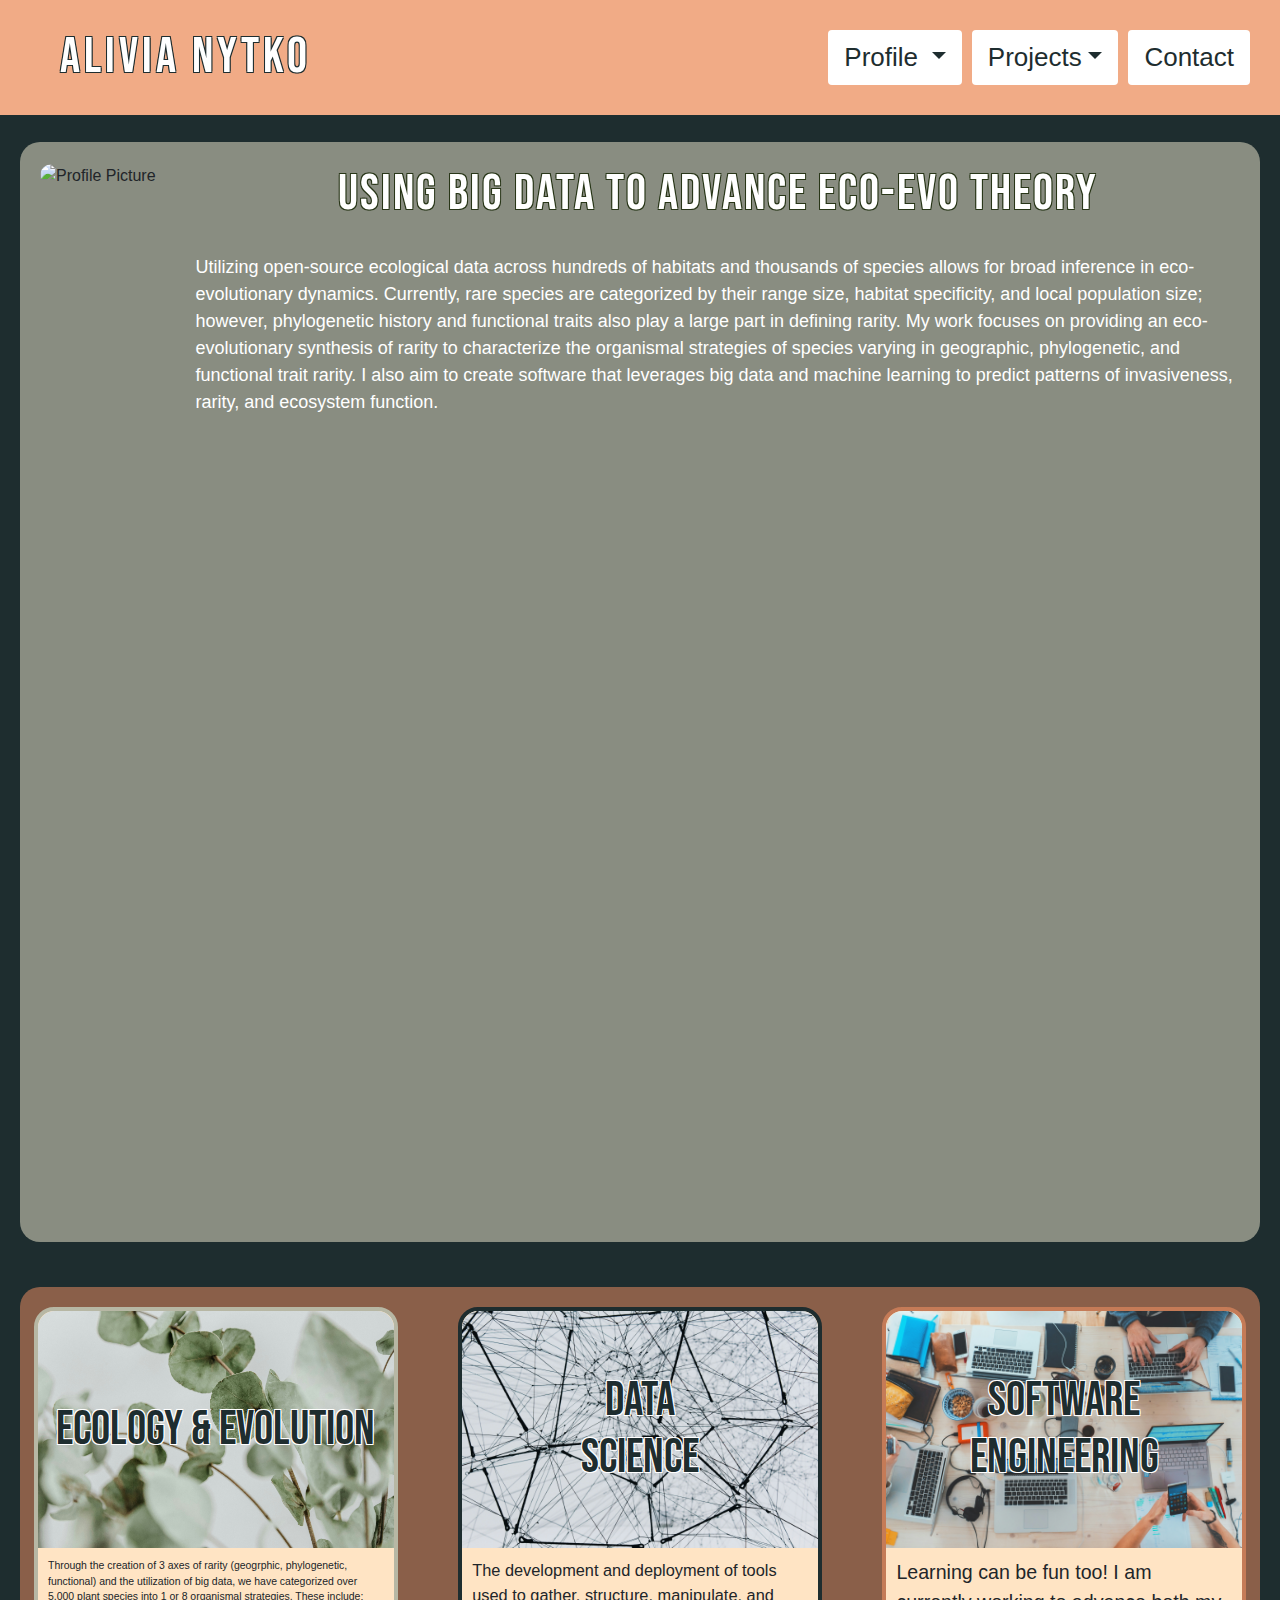
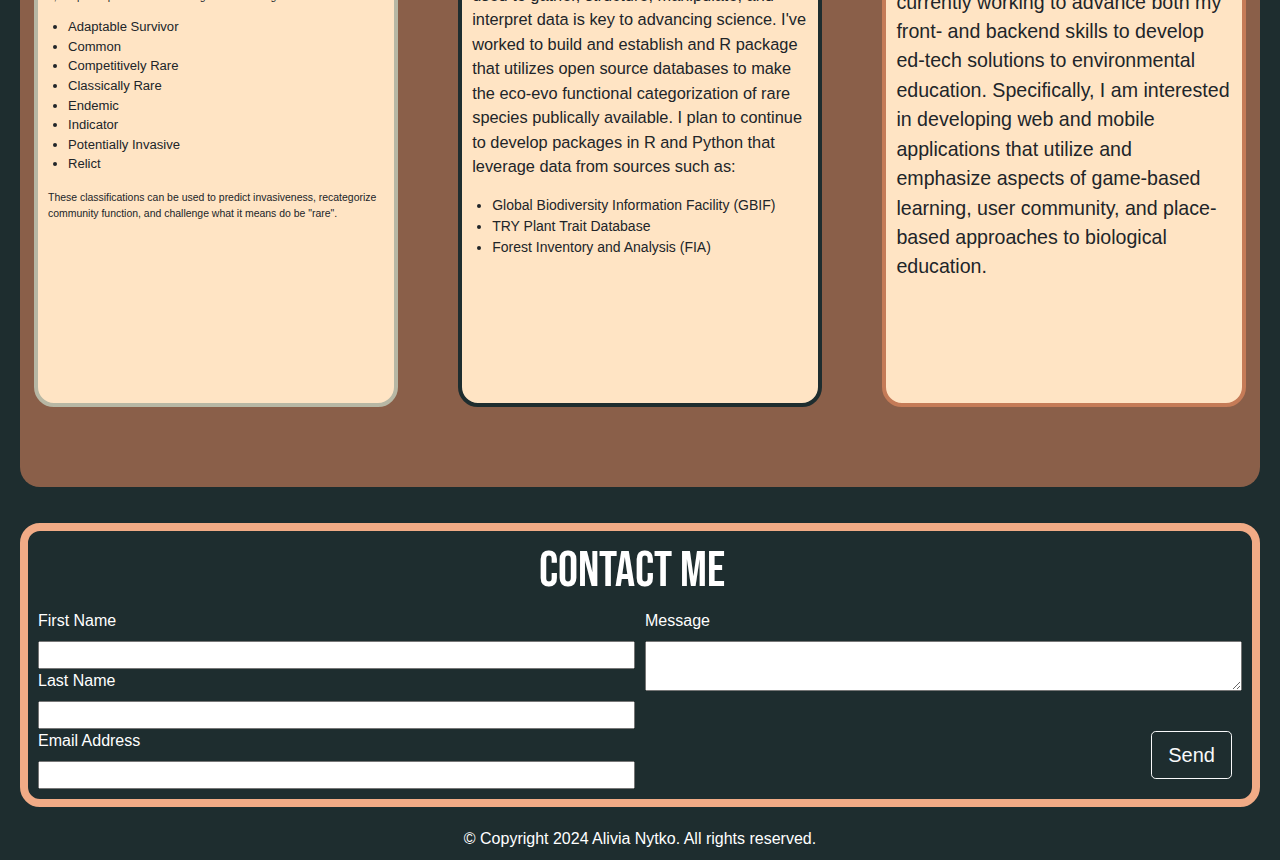
==== index.html @ 080c04c9 "Edited index.html and style.css to fix errors in HTML validator" ====
<!doctype html>
<html lang="en">
  <head>
    <title>Title</title>
    <!-- Required meta tags -->
    <meta charset="utf-8">
    <meta name="viewport" content="width=device-width, initial-scale=1, shrink-to-fit=no">

    <!-- Bootstrap CSS -->
    <!--<link rel="stylesheet" href="https://cdn.jsdelivr.net/npm/bootswatch@4.5.2/dist/darkly/bootstrap.min.css">-->
     <link rel="stylesheet" href="https://stackpath.bootstrapcdn.com/bootstrap/4.3.1/css/bootstrap.min.css" integrity="sha384-ggOyR0iXCbMQv3Xipma34MD+dH/1fQ784/j6cY/iJTQUOhcWr7x9JvoRxT2MZw1T" crossorigin="anonymous"> 
    <link rel="stylesheet" href="style.css">


    <!-- Google Fonts -->
    <link rel="preconnect" href="https://fonts.googleapis.com">
    <link rel="preconnect" href="https://fonts.gstatic.com" crossorigin>
    <link href="https://fonts.googleapis.com/css2?family=Bebas+Neue&display=swap" rel="stylesheet">


    <!-- Font Awesome -->
    <script src="https://kit.fontawesome.com/62c9bf1fd4.js" crossorigin="anonymous"></script>

  </head>
  <body>
      
    <!-- Optional JavaScript -->
    <!-- jQuery first, then Popper.js, then Bootstrap JS -->
    <script src="https://code.jquery.com/jquery-3.3.1.slim.min.js" integrity="sha384-q8i/X+965DzO0rT7abK41JStQIAqVgRVzpbzo5smXKp4YfRvH+8abtTE1Pi6jizo" crossorigin="anonymous"></script>
    <script src="https://cdnjs.cloudflare.com/ajax/libs/popper.js/1.14.7/umd/popper.min.js" integrity="sha384-UO2eT0CpHqdSJQ6hJty5KVphtPhzWj9WO1clHTMGa3JDZwrnQq4sF86dIHNDz0W1" crossorigin="anonymous"></script>
    <script src="https://stackpath.bootstrapcdn.com/bootstrap/4.3.1/js/bootstrap.min.js" integrity="sha384-JjSmVgyd0p3pXB1rRibZUAYoIIy6OrQ6VrjIEaFf/nJGzIxFDsf4x0xIM+B07jRM" crossorigin="anonymous"></script>



  <!-- Navbar --> 

  <div class="navbar_container">
    <nav class="navbar navbar-expand-lg navbar-light bg-darksalmon">
        <a class="navbar-brand" href="#image">Alivia Nytko
            <i class="fa-brands fa-pagelines"></i>
        </a>

        <ul class="nav nav-pills">

            <li class="nav-item dropdown">
                <a class="nav-link white-pill dropdown-toggle" href="#" id="profileDropdown" role="button" data-toggle="dropdown" aria-haspopup="true" aria-expanded="false">
                  Profile
                </a>
                <div class="dropdown-menu" aria-labelledby="profileDropdown">
                  <a class="dropdown-item" href="CV_Alivia_Nytko_copy.pdf" target="_blank">CV</a>
                </div>
              </li>

          <li class="nav-item dropdown">
            <a class="nav-link white-pill dropdown-toggle" href="#" id="navbarDropdown" role="button" data-toggle="dropdown" aria-haspopup="true" aria-expanded="false">Projects</a>
            <div class="dropdown-menu" aria-labelledby="navbarDropdown">
                <a class="dropdown-item" href="#eco-evo">Eco-Evo Research</a>
                <a class="dropdown-item" href="#data_science">Data Science</a>
                <a class="dropdown-item" href="#software-engineering">Software Engineering</a>
            </div>
        </li>


          <li class="nav-item">
            <a class="nav-link white-pill"  href="#contact_info">Contact</a>

          </li>

        </ul>
      </nav>
 </div>
  
          
 
    <div class="first_int_block">
        <div class="profile_image" id="image">
            <img src="profile_pic.png" alt="Profile Picture" height="600">
        </div>
        <div class="profile_text">
        
            <div class="intro_block">
            <h1 class="intro_title"> Using big data to advance Eco-Evo theory</h1>
        </div>

                <p class="intro_text">Utilizing open-source ecological data across hundreds of habitats and thousands of species allows for broad inference in eco-evolutionary dynamics. Currently, rare species are categorized by their range size, habitat specificity, and local population size; however, phylogenetic history and functional traits also play a large part in defining rarity. My work focuses on providing an eco-evolutionary synthesis of rarity to characterize the organismal strategies of species varying in geographic, phylogenetic, and functional trait rarity. I also aim to create software that leverages big data and machine learning to predict patterns of invasiveness, rarity, and ecosystem function.</p>
        </div>
    </div>
    <div class="first_block"></div>
    

    <div class="second_int_container">
        <div class="second_int_block">
            <div class="second_1_int_block" id="eco-evo">
                <div class="eco_image">
                    <img src="eucalyptus.jpg" alt="Eucalyptus">
                    <a href="#">
                        <h2 class="second_title">Ecology & Evolution</h2>
                    </a>
                </div>
                <p class="second_1_text">Through the creation of 3 axes of rarity (geogrphic, phylogenetic, functional) and the utilization of big data, we have categorized over 5,000 plant species into 1 or 8 organismal strategies. These include: 
                </p>
                    <ul class="eco_evo_text">
                        <li> Adaptable Survivor </li> 
                        <li>Common</li> 
                        <li>Competitively Rare</li> 
                        <li>Classically Rare</li> 
                        <li>Endemic</li>
                        <li>Indicator </li>
                        <li>Potentially Invasive</li> 
                        <li>Relict </li>
                    </ul>
                <p class="second_1_text"> These classifications can be used to predict invasiveness, recategorize community function, and challenge what it means do be "rare".
                </p>
                <div class="google_sch_icon">
                    <a href="https://scholar.google.com/citations?hl=en&user=1VtM4GcAAAAJ" target="_blank">
                        <i class="fa-brands fa-google-scholar"></i>
                    </a>

                    <a href="https://www.researchgate.net/profile/Alivia-Nytko" target="_blank">
                        <i class="fa-brands fa-researchgate"></i>
                    </a>

                </div>
            </div>


            <div class="second_2_int_block" id="data_science">
                <div class="data_image">
                    <img src="data_science.jpg" alt="Data Science">

                    <a href="#">
                        <h2 class="second_title">Data Science</h2>
                    </a>

                </div>
                <p class="second_2_text">The development and deployment of tools used to gather, structure, manipulate, and interpret data is key to advancing science. I've worked to build and establish and R package that utilizes open source databases to make the eco-evo functional categorization of rare species publically available. I plan to continue to develop packages in R and Python that leverage data from sources such as: </p>
                <ul class="data_text">
                    <li> Global Biodiversity Information Facility (GBIF) </li> 
                    <li>TRY Plant Trait Database</li> 
                    <li>Forest Inventory and Analysis (FIA)</li>
                </ul>

                <div class="git_icon">
                    <a href="https://github.com/anytko" target="_blank">
                        <i class="fa-brands fa-github"></i>
                    </a>

                </div>

            </div>

            <div class="second_3_int_block" id="software-engineering">
                <div class="software_image">
                    <img src="software.jpg" alt="Software Engineering">
                    <a href="#">
                        <h2 class="second_title"> Software Engineering</h2>
                    </a>

                </div>
                <p class="second_3_text">Learning can be fun too! I am currently working to advance both my front- and backend skills to develop ed-tech solutions to environmental education. Specifically, I am interested in developing web and mobile applications that utilize and emphasize aspects of game-based learning, user community, and place-based approaches to biological education.</p>


                <div class="git_icon">
                    <a href="https://github.com/anytko" target="_blank">
                        <i class="fa-brands fa-github"></i>
                    </a>

                </div>

            </div>

        </div>
        
    </div>

    

    <div class="second_block"></div>


    <div class="form_container" id="contact_info">
        <form action="https://formspree.io/f/mvoeadwv" method="POST">
            <div class="title_flex">
                <h2 class="third_title" id="contact_me">Contact Me

                </h2>

                <div class="contact_icon">
                    <a href="https://www.linkedin.com/in/alivia-nytko-1a8b00271/" target="_blank">
                        <i class="fa-brands fa-linkedin"></i>
                    </a>
                </div>

            </div>    
    
            <div class="all_entry">
                <div class="row_entry">
                    <div class="first_name">
                        <label for="first_name" class="form_text">First Name</label>
                        <input type="text" id="first_name" name="first_name" required>
                    </div>
            
                    <div class="last_name">
                        <label for="last_name" class="form_text">Last Name</label>
                        <input type="text" id="last_name" name="last_name" required>
                    </div>
            
                    <div class="email">
                        <label for="email" class="form_text">Email Address</label>
                        <input type="email" id="email" name="email" required>
                    </div>
                </div>
    

                <div class="message">
                    <label for="message" class="message_text">Message</label>
                    <textarea id="message" name="message" required></textarea>


                    <div class="send_button">
                        <button type="submit" class="btn btn-outline-light btn-lg">Send</button>
                    </div>


                </div>

                </div>
        </form>
    </div>
    
    
    
    




    
<footer>
    © Copyright 2024 Alivia Nytko. All rights reserved.
</footer>



      <!-- Bootstrap JS and jQuery -->
      <script src="https://code.jquery.com/jquery-3.5.1.slim.min.js"></script>
      <script src="https://cdn.jsdelivr.net/npm/@popperjs/core@2.5.4/dist/umd/popper.min.js"></script>
      <script src="https://stackpath.bootstrapcdn.com/bootstrap/4.5.2/js/bootstrap.min.js"></script>


  </body>
</html>
---- style.css ----
* {
    margin: 0;
    padding: 0;
  }
  
  body {
    background-color: #1e2d2f;
  }
  
  .navbar_container {
    background-color: #f1ab86;
    width: 100%;
  }
  
  .navbar {
    padding: 0;
  }
  
  .navbar_container .navbar-brand {
    font-size: 50px;
    color: white;
    padding: 20px;
    text-shadow: -1px -1px 0 #1e2d2f, 1px -1px 0 #1e2d2f, -1px 1px 0 #1e2d2f,
      1px 1px 0 #1e2d2f;
    margin-left: 40px;
    font-family: "Bebas Neue", sans-serif;
    letter-spacing: 4px;
  }
  
  .navbar-brand:hover {
    color: #1e2d2f;
  }
  
  .nav-pills {
    padding: 20px;
    position: absolute;
    right: 0;
  }
  
  @media (max-width: 810px) {
    .nav.nav-pills {
      display: flex;
      justify-content: center;
      align-items: center;
      margin-top: 84px; /* Adjust this value as needed */
    }
  
    .nav.nav-pills .nav-item {
      margin-bottom: 10px; /* Adjust this value as needed */
    }
  
    .nav.nav-pills .nav-link {
      font-size: 16px; /* Adjust this value as needed */
      padding: 5px 10px; /* Adjust this value as needed */
    }
  
    .navbar-brand {
      display: block;
      text-align: center;
      margin-bottom: 20px; /* Adjust this value as needed */
    }
  }
  
  @media (max-width: 720px) {
    .navbar_container .navbar-brand {
      margin-left: -6px;
      margin-top: -4px;
    }
  }
  
  .nav-link {
    margin-right: 10px;
    font-size: 26px;
    font-family: sans-serif;
  }
  
  .white-pill.nav-link {
    background-color: white;
    color: #1e2d2f;
  }
  
  .navbar_container .nav-pills .nav-link.active,
  .navbar_container .nav-pills .nav-link.active:focus,
  .navbar_container .nav-pills .nav-link.active:hover {
    background-color: #1e2d2f;
    color: white;
  }
  
  .tab_container {
    padding-right: 0;
  }
  
  .main_text {
    color: white;
  }
  
  .first_block {
    position: relative;
    height: 800px;
    background-color: #b7b7a4;
    opacity: 0.7;
    border-radius: 20px;
    margin: 20px;
    z-index: 1;
    margin-top: 3cqh;
  }
  
  .first_int_block {
    position: absolute;
    display: flex;
    justify-content: space-between;
    margin: 20px; /* Add margin top and bottom */
    flex-direction: row;
    z-index: 2;
  }
  
  .first_int_block .profile_image,
  .first_int_block .profile_text {
    padding: 20px;
    border-radius: 20px;
  }
  
  .profile_image img {
    max-width: 100%;
    border-radius: 20px;
    object-fit: cover;
    height: 80cqh;
    /* height: 800px;  Set the height of the image */
    margin-top: 1cqh;
  }
  
  .profile_text {
    padding: 20px;
    flex: 1; /* Allow the text to grow to fill available space */
    color: white;
  }
  
  @media (max-width: 1005px) {
    .first_int_block {
      flex-direction: column;
      align-items: center;
    }
  }
  
  @media (max-width: 1005px) {
    .first_block {
      height: 1300px;
    }
  }

  @media (max-width: 720px) {
    .first_block {
      height: 1000px;
    }
  }


  @media (max-height: 1000px) {
    .first_block {
      height: 1200px;
    }
  }

  @media (max-height: 950px) {
    .first_block {
      height: 1100px;
    }
  }

  @media (max-height: 850px) {
    .first_block {
      height: 1000px;
    }
  }

  @media (max-height: 800px) {
    .first_block {
      height: 950px;
    }
  }

  @media (max-height: 750px) {
    .first_block {
      height: 900px;
    }
  }

  @media (max-height: 700px) {
    .first_block {
      height: 850px;
    }
  }


  
  .intro_title {
    text-align: center;
    margin-bottom: 30px;
    font-family: "Bebas Neue", sans-serif;
    font-size: 50px;
    letter-spacing: 2px;
    text-shadow: -1px -1px 0 #283618, 1px -1px 0 #283618, -1px 1px 0 #283618,
      1px 1px 0 #283618;
    margin-top: 1cqh;
  }
  
  .intro_text {
    font-size: 18px;
    font-family: sans-serif;
  }
  
  @media (min-width: 1520px) {
    .intro_title {
      font-size: 80px;
    }
  }
  
  @media (min-width: 1450px) {
    .intro_text {
      font-size: 30px;
    }
  }

  @media (max-width: 992px) {
    .intro_title {
      margin-top: 0;
      margin-bottom: 6px;
    }
  }


  @media (max-width: 992px) {
    .intro_text {
      margin-bottom: 4px;
      font-size: calc(1vh + 1vw);
    }
  }




  
  .second_block {
    position: relative;
    height: 800px;
    background-color: #c57b57;
    opacity: 0.65;
    border-radius: 20px;
    margin: 20px;
    margin-top: 5cqh;
    z-index: 2;
  }
  
  .second_int_container {
    position: relative;
    z-index: 3;
  }
  
  .second_int_block {
    display: flex;
    flex-direction: row;
    justify-content: space-between;
    position: absolute;
    top: 0;
    left: 25px;
    right: 25px;
    margin-top: 5cqh;
    z-index: 1;
    margin-left: 1cqh;
    margin-right: 1cqh;
    margin-bottom: 5cqh;
  }
  
  .second_1_int_block,
  .second_2_int_block,
  .second_3_int_block {
    background-color: bisque;
    height: 700px;
    border-radius: 20px;
    width: 30%;
    position: relative;
  }
  
  .second_1_int_block {
    border: #b7b7a4 solid 4px;
  }
  
  .second_2_int_block {
    border: #1e2d2f solid 4px;
  }
  
  .second_3_int_block {
    border: #c57b57 solid 4px;
  }
  
  /* @media (max-width: 992px) {
    .second_int_block {
    flex-direction: column;
    align-items: center;
  }
  .second_1_int_block,
  .second_2_int_block,
  .second_3_int_block{
    margin-top: 2cqh;
  }}
  */
  
  .second_title {
    text-align: center;
    font-family: "Bebas Neue", sans-serif;
    color: #1e2d2f;
    font-size: 48px;
    position: relative;
    z-index: 2;
  }
  
  @media (max-width: 720px) {
    .second_title {
      font-size: 20px;
    }
  }
  
  .eco_image {
    position: relative;
    z-index: 1;
  }
  
  .eco_image img {
    width: 100%;
    height: 100%;
    border-radius: 17px 17px 0 0;
  }
  
  .eco_image .second_title {
    position: absolute;
    top: 50%;
    left: 50%;
    transform: translate(-50%, -50%);
    color: #1e2d2f;
    text-shadow: -1px -1px 0 white, 1px -1px 0 white, -1px 1px 0 white,
      1px 1px 0 white;
  }
  
  @media (min-width: 1250px) {
    .eco_image .second_title {
      white-space: nowrap;
    }
  }
  
  .data_image {
    position: relative;
    width: 100%;
    height: auto;
    z-index: 1;
  }
  
  .data_image img {
    width: 100%;
    height: auto;
    border-radius: 17px 17px 0 0;
  }
  
  @media (max-width: 768px) {
    .data_image .second_title {
      position: relative;
      bottom: auto;
      left: auto;
      transform: none;
      text-align: center;
    }
  }
  
  .software_image {
    position: relative;
    width: 100%;
    height: auto;
  }
  
  .software_image img {
    width: 100%;
    height: auto;
    border-radius: 17px 17px 0 0;
  }
  
  @media (max-width: 768px) {
    .software_image .second_title {
      position: relative;
      bottom: auto;
      left: auto;
      transform: none;
      text-align: center;
    }
  }
  
  .data_image .second_title,
  .software_image .second_title {
    position: absolute;
    top: 50%;
    left: 50%;
    transform: translate(-50%, -50%);
    color: #1e2d2f;
    text-shadow: -1px -1px 0 white, 1px -1px 0 white, -1px 1px 0 white,
      1px 1px 0 white;
  }
  
 /*.second_text{
    padding: 10px;
}
*/


  .google_sch_icon {
    position: absolute;
    bottom: 0;
    left: 50%;
    transform: translateX(-50%);
    text-align: center;
    margin-top: 10px;
    font-size: 20px;
}

  .google_sch_icon a i.fa-google-scholar {
    color: #1e2d2f; /* Specify your desired color here */
}

.google_sch_icon a:hover i.fa-google-scholar {
    color: #c57b57; /* Color when hovering */
}

.google_sch_icon a i.fa-researchgate {
    color: #1e2d2f; /* Specify your desired color here */
}

.google_sch_icon a:hover i.fa-researchgate {
    color: #c57b57; /* Color when hovering */
}

.git_icon{
    position: absolute;
    bottom: 0;
    left: 50%;
    transform: translateX(-50%);
    text-align: center;
    margin-top: 10px;
    font-size: 20px;
  }

  .git_icon a i.fa-github {
    color: #1e2d2f; /* Specify your desired color here */
}

.git_icon a:hover i.fa-github {
    color: #c57b57; /* Color when hovering */
}


.contact_icon{
    margin-left: 16px;
    font-size: 26px;
}

.contact_icon a i.fa-linkedin {
    color: white; /* Specify your desired color here */
}

.contact_icon a:hover i.fa-linkedin {
    color: #f1ab86; /* Color when hovering */
}






.second_1_text {
    padding: 10px;
    position: relative; 
    margin: 0;
    overflow: hidden;
    text-overflow: ellipsis;
    font-size: calc(0.75vw + 0.75vh);
  }

  @media (min-width: 1150px) {
    .second_1_text {
      font-size: calc(0.48vw + 0.48vh);
    }
  }



  .second_2_text {
    padding: 10px;
    position: relative; 
    margin: 0;
    overflow: hidden;
    text-overflow: ellipsis;
    font-size: calc(0.75vw + 0.75vh);
  }

  @media (min-width: 1300px) {
    .second_2_text {
      font-size: calc(0.6vw + 0.6vh);
    }
  }

  .second_3_text {
    padding: 10px;
    position: relative; 
    margin: 0;
    overflow: hidden;
    text-overflow: ellipsis;
    font-size: calc(0.9vw + 0.9vh);
  }

  @media (min-width: 1300px) {
    .second_3_text {
      font-size: calc(0.8vw + 0.8vh);
    }
  }

  .eco_evo_text {
    padding: 30px;
    margin-top: -28px;
    margin-bottom: -24px;
    font-size: 12px;
    position: relative;
    font-size: calc(0.6vw + 0.6vh);

  }

  @media (min-width: 1300px) {
    .eco_evo_text {
      font-size: calc(0.45vw + 0.45vh);
    }
  }



  .data_text{
    padding: 30px;
    margin-top: -24px;
    margin-bottom: -24px;
    font-size: 14px;
  }

 @media (max-width: 720px) {
    .data_text {
      font-size: calc(0.8vw + 0.8vh);
    }
  }


  
  .dropdown-menu {
    display: none;
  }
  
  .dropdown:hover .dropdown-menu {
    display: block;
  }
  
  .dropdown:hover .nav-link {
    background-color: #1e2d2f;
    color: white;
  }
  
  .dropdown-menu a:active {
    background-color: #1e2d2f;
    color: white;
  }
  
  .nav-link.white-pill:hover,
  .nav-link.white-pill:active {
    background-color: #1e2d2f;
    color: white;
  }
  
  footer {
    color: white;
    text-align: center;
    margin-bottom: 1cqh;
    font-family: sans-serif;
  }
  
  .form_container {
    margin: 20px;
    margin-top: 4cqh;
    border: #f1ab86 solid 8px;
    border-radius: 20px;
    padding: 10px;
    display: flex;
    flex-direction: column;
    align-items: center;
  }
  
  .form_container form {
    flex-grow: 1;
    height: 100%;
    width: 100%;
  }
  
  .title_flex {
    text-align: center;
    display: flex;
  }
  
  .third_title {
    color: white;
    text-align: center;
    font-size: 50px;
    font-family: "Bebas Neue", sans-serif;
    display: flex;
    flex-direction: row;
    justify-content: center;
    align-items: center;
    width: 100%; 
  }


  
  .all_entry {
    display: flex;
    flex-direction: row;
    justify-content: space-between;
    width: 100%;
    flex-grow: 1;
  }
  
  .form_text {
    color: white;
  }
  
  .row_entry {
    display: flex;
    flex-direction: column;
    width: 50%;
    flex: 1;
    margin-right: 10px;
  }
  
  .first_name,
  .last_name,
  .email {
    display: flex;
    flex-direction: column;
    justify-content: left;
  }
  
  .message {
    display: flex;
    flex-direction: column;
    flex: 1;
    position: relative;
    width: 50%;
    padding-bottom: 68px;
  }
  
  .message_text {
    color: white;
  }
  
  .send_button {
    position: absolute;
    bottom: 0;
    right: 0;
    font-size: 20px;
    padding: 10px;
    border-radius: 10px;
  }
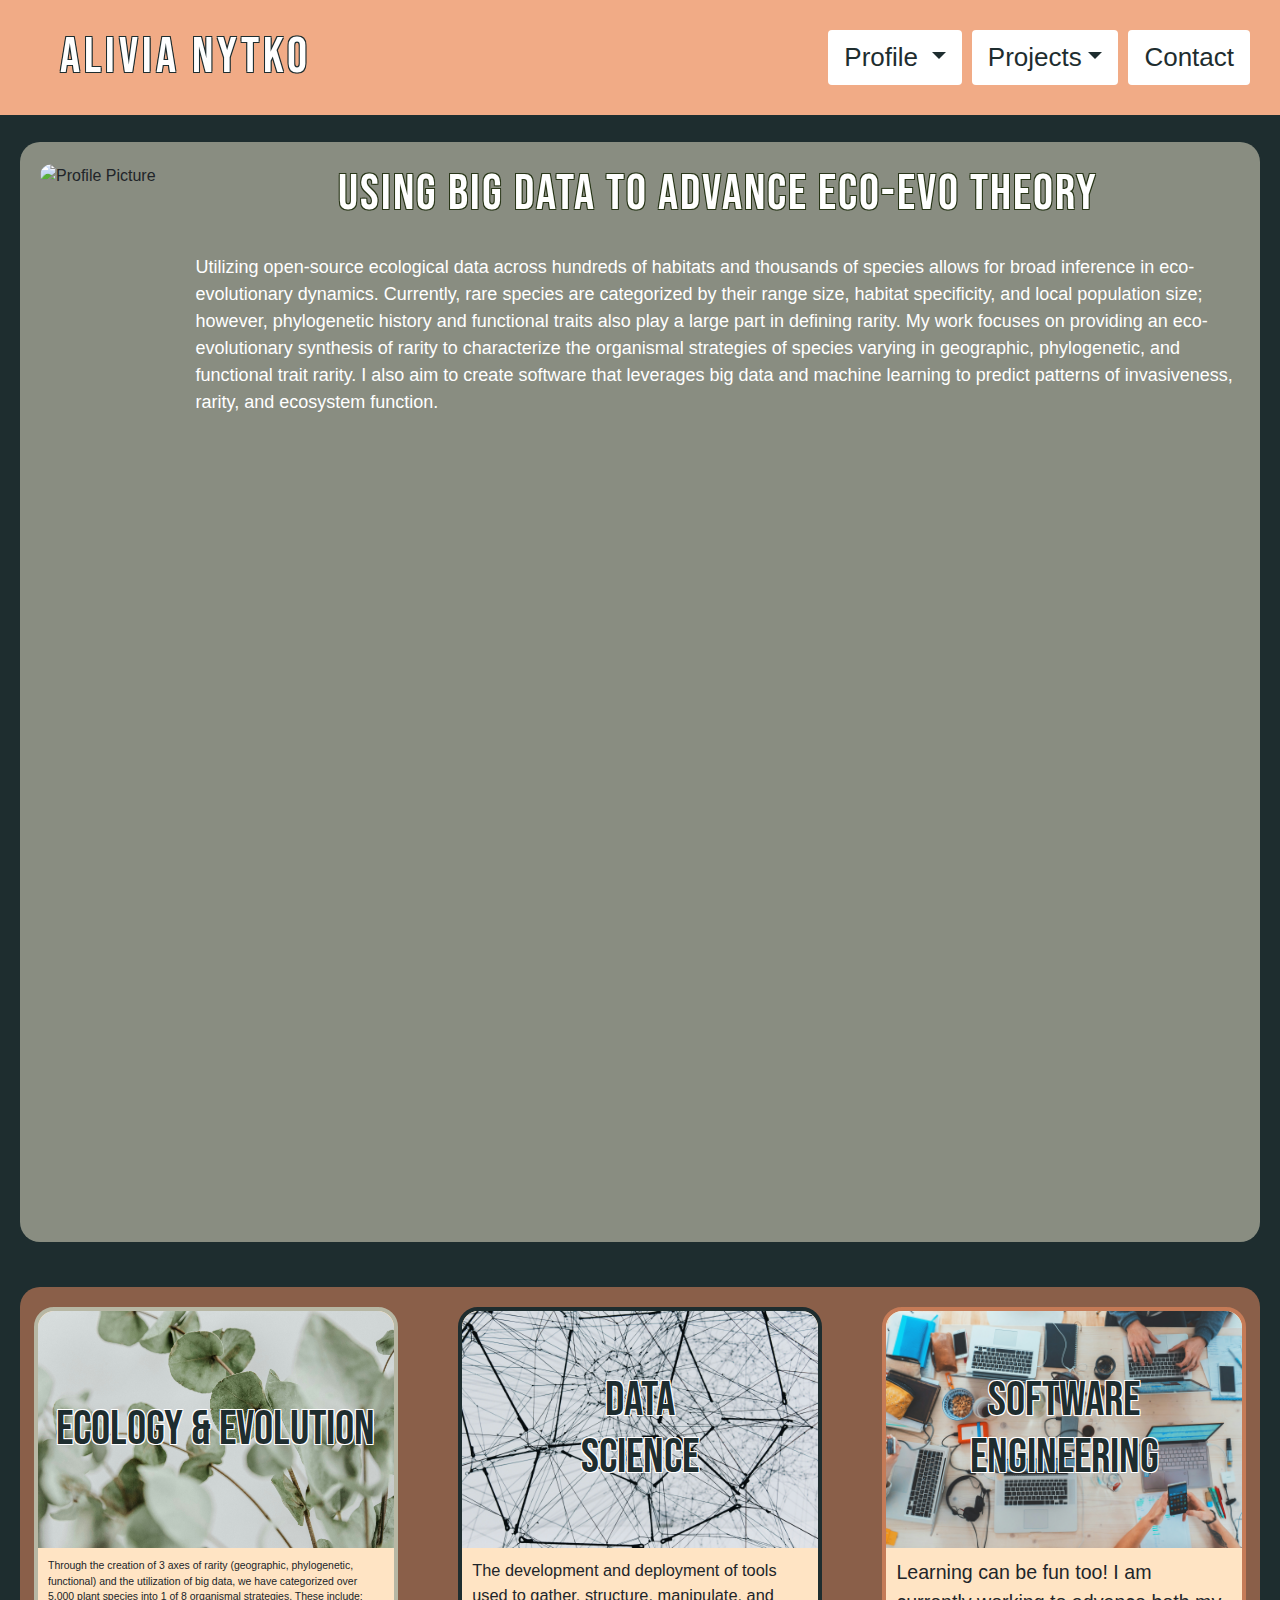
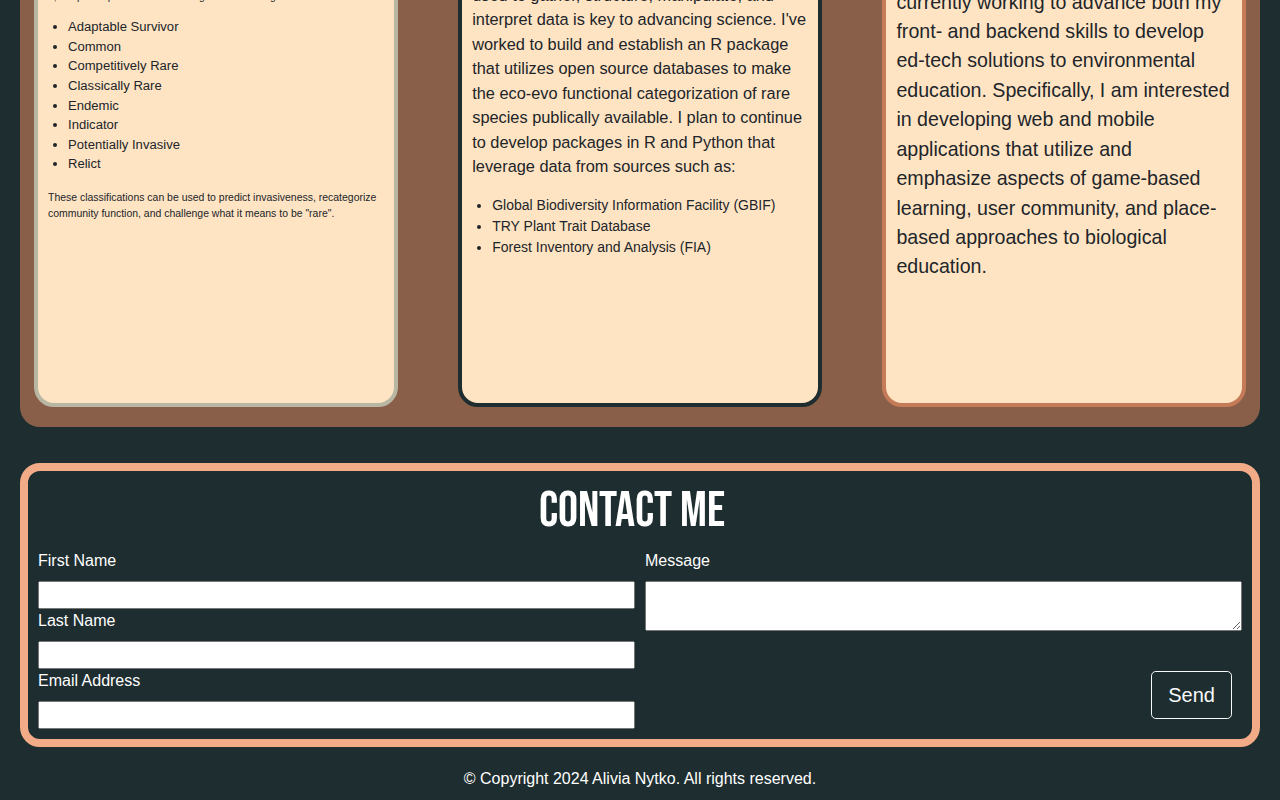
==== commit d8565934: "Edited profile information and fixed typos" ====
--- a/index.html
+++ b/index.html
@@ -97,7 +97,7 @@
                         <h2 class="second_title">Ecology & Evolution</h2>
                     </a>
                 </div>
-                <p class="second_1_text">Through the creation of 3 axes of rarity (geogrphic, phylogenetic, functional) and the utilization of big data, we have categorized over 5,000 plant species into 1 or 8 organismal strategies. These include: 
+                <p class="second_1_text">Through the creation of 3 axes of rarity (geographic, phylogenetic, functional) and the utilization of big data, we have categorized over 5,000 plant species into 1 of 8 organismal strategies. These include: 
                 </p>
                     <ul class="eco_evo_text">
                         <li> Adaptable Survivor </li> 
@@ -109,7 +109,7 @@
                         <li>Potentially Invasive</li> 
                         <li>Relict </li>
                     </ul>
-                <p class="second_1_text"> These classifications can be used to predict invasiveness, recategorize community function, and challenge what it means do be "rare".
+                <p class="second_1_text"> These classifications can be used to predict invasiveness, recategorize community function, and challenge what it means to be "rare".
                 </p>
                 <div class="google_sch_icon">
                     <a href="https://scholar.google.com/citations?hl=en&user=1VtM4GcAAAAJ" target="_blank">
@@ -133,7 +133,7 @@
                     </a>
 
                 </div>
-                <p class="second_2_text">The development and deployment of tools used to gather, structure, manipulate, and interpret data is key to advancing science. I've worked to build and establish and R package that utilizes open source databases to make the eco-evo functional categorization of rare species publically available. I plan to continue to develop packages in R and Python that leverage data from sources such as: </p>
+                <p class="second_2_text">The development and deployment of tools used to gather, structure, manipulate, and interpret data is key to advancing science. I've worked to build and establish an R package that utilizes open source databases to make the eco-evo functional categorization of rare species publically available. I plan to continue to develop packages in R and Python that leverage data from sources such as: </p>
                 <ul class="data_text">
                     <li> Global Biodiversity Information Facility (GBIF) </li> 
                     <li>TRY Plant Trait Database</li> 
--- a/style.css
+++ b/style.css
@@ -42,22 +42,22 @@
       display: flex;
       justify-content: center;
       align-items: center;
-      margin-top: 84px; /* Adjust this value as needed */
+      margin-top: 84px; 
     }
   
     .nav.nav-pills .nav-item {
-      margin-bottom: 10px; /* Adjust this value as needed */
+      margin-bottom: 10px; 
     }
   
     .nav.nav-pills .nav-link {
-      font-size: 16px; /* Adjust this value as needed */
-      padding: 5px 10px; /* Adjust this value as needed */
+      font-size: 16px; 
+      padding: 5px 10px; 
     }
   
     .navbar-brand {
       display: block;
       text-align: center;
-      margin-bottom: 20px; /* Adjust this value as needed */
+      margin-bottom: 20px; 
     }
   }
   
@@ -109,7 +109,7 @@
     position: absolute;
     display: flex;
     justify-content: space-between;
-    margin: 20px; /* Add margin top and bottom */
+    margin: 20px; 
     flex-direction: row;
     z-index: 2;
   }
@@ -125,13 +125,12 @@
     border-radius: 20px;
     object-fit: cover;
     height: 80cqh;
-    /* height: 800px;  Set the height of the image */
     margin-top: 1cqh;
   }
   
   .profile_text {
     padding: 20px;
-    flex: 1; /* Allow the text to grow to fill available space */
+    flex: 1; 
     color: white;
   }
   
@@ -236,13 +235,10 @@
     }
   }
 
-
-
-
   
   .second_block {
     position: relative;
-    height: 800px;
+    height: 740px;
     background-color: #c57b57;
     opacity: 0.65;
     border-radius: 20px;
@@ -293,17 +289,6 @@
     border: #c57b57 solid 4px;
   }
   
-  /* @media (max-width: 992px) {
-    .second_int_block {
-    flex-direction: column;
-    align-items: center;
-  }
-  .second_1_int_block,
-  .second_2_int_block,
-  .second_3_int_block{
-    margin-top: 2cqh;
-  }}
-  */
   
   .second_title {
     text-align: center;
@@ -403,10 +388,6 @@
       1px 1px 0 white;
   }
   
- /*.second_text{
-    padding: 10px;
-}
-*/
 
 
   .google_sch_icon {
@@ -420,19 +401,19 @@
 }
 
   .google_sch_icon a i.fa-google-scholar {
-    color: #1e2d2f; /* Specify your desired color here */
+    color: #1e2d2f; 
 }
 
 .google_sch_icon a:hover i.fa-google-scholar {
-    color: #c57b57; /* Color when hovering */
+    color: #c57b57; 
 }
 
 .google_sch_icon a i.fa-researchgate {
-    color: #1e2d2f; /* Specify your desired color here */
+    color: #1e2d2f; 
 }
 
 .google_sch_icon a:hover i.fa-researchgate {
-    color: #c57b57; /* Color when hovering */
+    color: #c57b57; 
 }
 
 .git_icon{
@@ -446,11 +427,11 @@
   }
 
   .git_icon a i.fa-github {
-    color: #1e2d2f; /* Specify your desired color here */
+    color: #1e2d2f; 
 }
 
 .git_icon a:hover i.fa-github {
-    color: #c57b57; /* Color when hovering */
+    color: #c57b57; 
 }
 
 
@@ -460,11 +441,11 @@
 }
 
 .contact_icon a i.fa-linkedin {
-    color: white; /* Specify your desired color here */
+    color: white; 
 }
 
 .contact_icon a:hover i.fa-linkedin {
-    color: #f1ab86; /* Color when hovering */
+    color: #f1ab86; 
 }
 
 
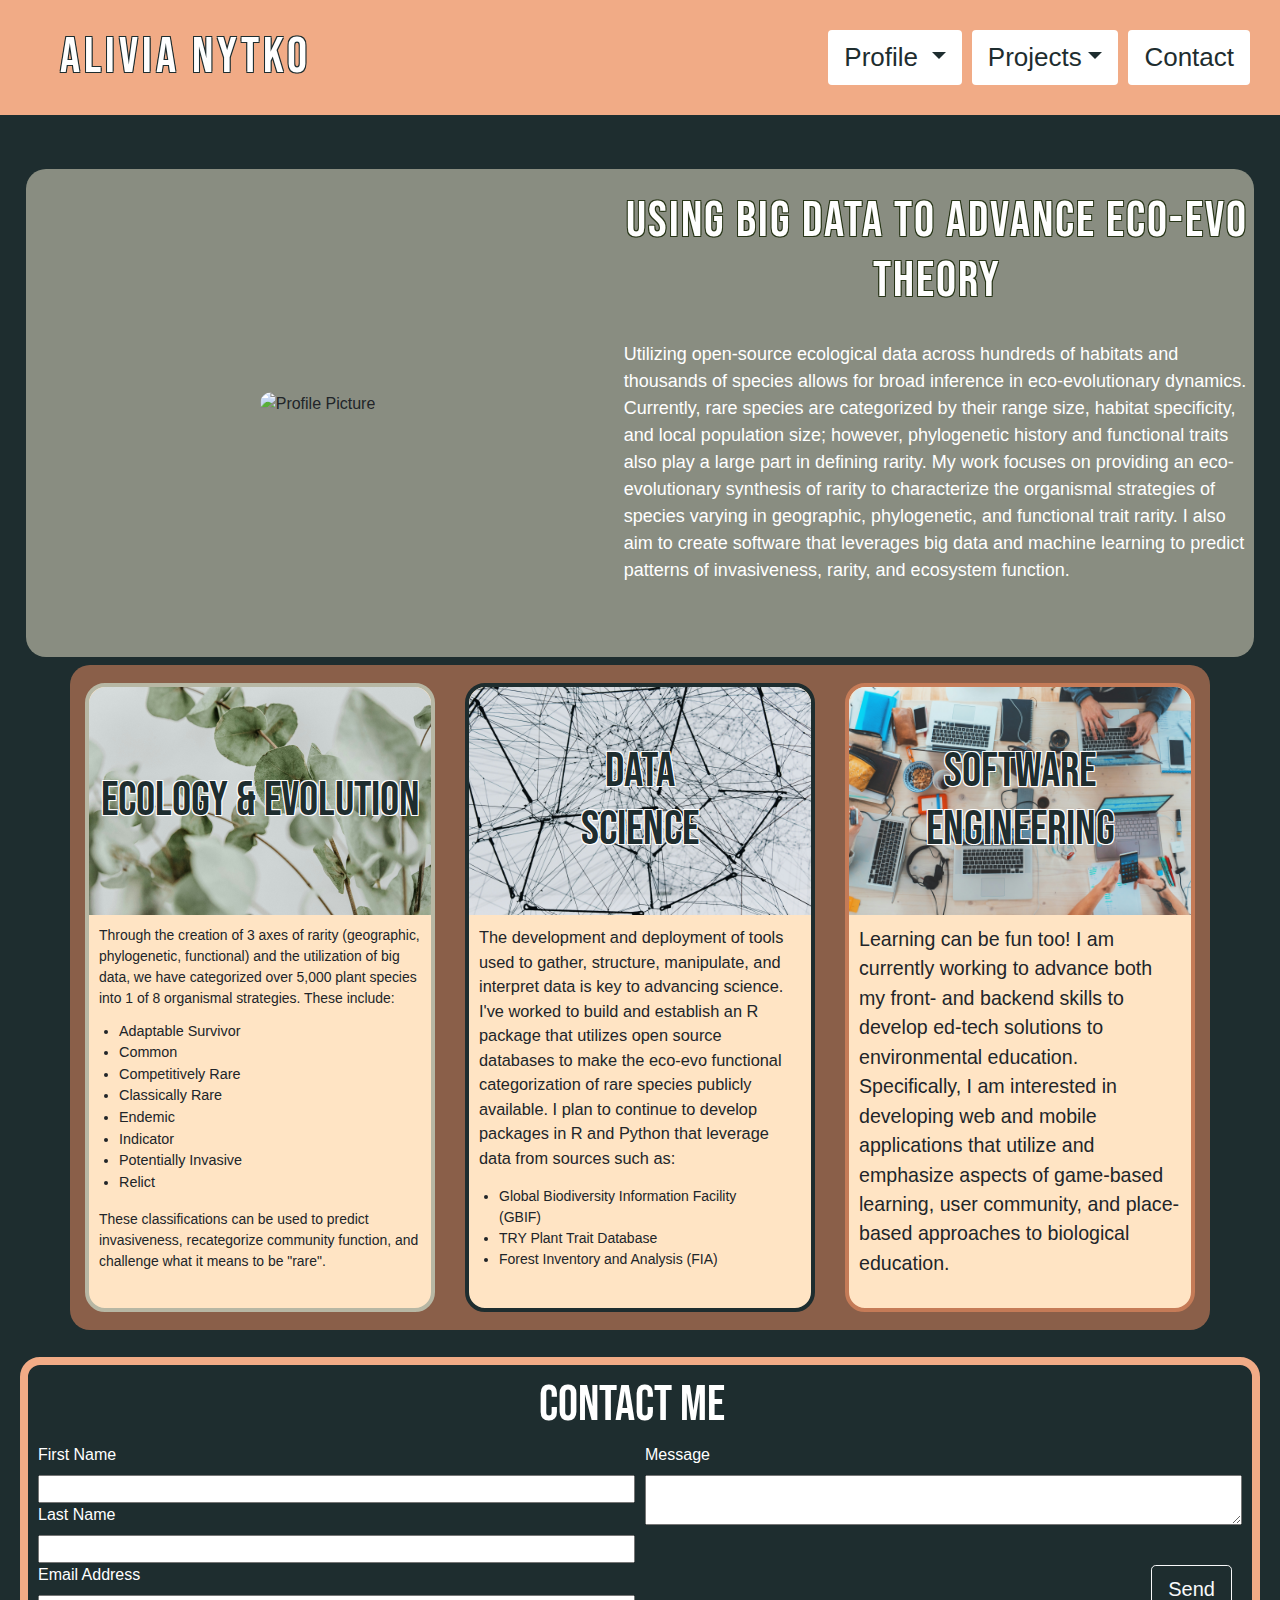
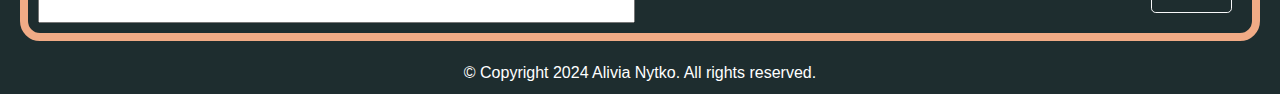
==== commit 37868c44: "Added bootstrap for more responsive design" ====
--- a/index.html
+++ b/index.html
@@ -1,252 +1,326 @@
-<!doctype html>
+<!DOCTYPE html>
 <html lang="en">
   <head>
-    <title>Title</title>
+    <title>Personal Profile</title>
     <!-- Required meta tags -->
-    <meta charset="utf-8">
-    <meta name="viewport" content="width=device-width, initial-scale=1, shrink-to-fit=no">
+    <meta charset="utf-8" />
+    <meta name="viewport" content="width=device-width, initial-scale=1" />
 
     <!-- Bootstrap CSS -->
     <!--<link rel="stylesheet" href="https://cdn.jsdelivr.net/npm/bootswatch@4.5.2/dist/darkly/bootstrap.min.css">-->
-     <link rel="stylesheet" href="https://stackpath.bootstrapcdn.com/bootstrap/4.3.1/css/bootstrap.min.css" integrity="sha384-ggOyR0iXCbMQv3Xipma34MD+dH/1fQ784/j6cY/iJTQUOhcWr7x9JvoRxT2MZw1T" crossorigin="anonymous"> 
-    <link rel="stylesheet" href="style.css">
-
+    <link
+      rel="stylesheet"
+      href="https://stackpath.bootstrapcdn.com/bootstrap/4.3.1/css/bootstrap.min.css"
+      integrity="sha384-ggOyR0iXCbMQv3Xipma34MD+dH/1fQ784/j6cY/iJTQUOhcWr7x9JvoRxT2MZw1T"
+      crossorigin="anonymous"
+    />
+    <link rel="stylesheet" href="style.css" />
 
     <!-- Google Fonts -->
-    <link rel="preconnect" href="https://fonts.googleapis.com">
-    <link rel="preconnect" href="https://fonts.gstatic.com" crossorigin>
-    <link href="https://fonts.googleapis.com/css2?family=Bebas+Neue&display=swap" rel="stylesheet">
-
+    <link rel="preconnect" href="https://fonts.googleapis.com" />
+    <link rel="preconnect" href="https://fonts.gstatic.com" crossorigin />
+    <link
+      href="https://fonts.googleapis.com/css2?family=Bebas+Neue&display=swap"
+      rel="stylesheet"
+    />
 
     <!-- Font Awesome -->
-    <script src="https://kit.fontawesome.com/62c9bf1fd4.js" crossorigin="anonymous"></script>
-
+    <script
+      src="https://kit.fontawesome.com/62c9bf1fd4.js"
+      crossorigin="anonymous"
+    ></script>
+
+    <style>
+      .custom-container {
+        margin-left: auto; /* Center the container */
+        margin-right: auto; /* Center the container */
+        padding-left: 10px; /* Adjust as needed */
+        padding-right: 10px; /* Adjust as needed */
+        max-width: 100%; /* Ensures container doesn't exceed screen width */
+      }
+    </style>
   </head>
   <body>
-      
     <!-- Optional JavaScript -->
     <!-- jQuery first, then Popper.js, then Bootstrap JS -->
-    <script src="https://code.jquery.com/jquery-3.3.1.slim.min.js" integrity="sha384-q8i/X+965DzO0rT7abK41JStQIAqVgRVzpbzo5smXKp4YfRvH+8abtTE1Pi6jizo" crossorigin="anonymous"></script>
-    <script src="https://cdnjs.cloudflare.com/ajax/libs/popper.js/1.14.7/umd/popper.min.js" integrity="sha384-UO2eT0CpHqdSJQ6hJty5KVphtPhzWj9WO1clHTMGa3JDZwrnQq4sF86dIHNDz0W1" crossorigin="anonymous"></script>
-    <script src="https://stackpath.bootstrapcdn.com/bootstrap/4.3.1/js/bootstrap.min.js" integrity="sha384-JjSmVgyd0p3pXB1rRibZUAYoIIy6OrQ6VrjIEaFf/nJGzIxFDsf4x0xIM+B07jRM" crossorigin="anonymous"></script>
-
-
-
-  <!-- Navbar --> 
-
-  <div class="navbar_container">
-    <nav class="navbar navbar-expand-lg navbar-light bg-darksalmon">
-        <a class="navbar-brand" href="#image">Alivia Nytko
-            <i class="fa-brands fa-pagelines"></i>
+    <script
+      src="https://code.jquery.com/jquery-3.3.1.slim.min.js"
+      integrity="sha384-q8i/X+965DzO0rT7abK41JStQIAqVgRVzpbzo5smXKp4YfRvH+8abtTE1Pi6jizo"
+      crossorigin="anonymous"
+    ></script>
+    <script
+      src="https://cdnjs.cloudflare.com/ajax/libs/popper.js/1.14.7/umd/popper.min.js"
+      integrity="sha384-UO2eT0CpHqdSJQ6hJty5KVphtPhzWj9WO1clHTMGa3JDZwrnQq4sF86dIHNDz0W1"
+      crossorigin="anonymous"
+    ></script>
+    <script
+      src="https://stackpath.bootstrapcdn.com/bootstrap/4.3.1/js/bootstrap.min.js"
+      integrity="sha384-JjSmVgyd0p3pXB1rRibZUAYoIIy6OrQ6VrjIEaFf/nJGzIxFDsf4x0xIM+B07jRM"
+      crossorigin="anonymous"
+    ></script>
+
+    <!-- Navbar -->
+
+    <div class="navbar_container">
+      <nav class="navbar navbar-expand-lg navbar-light bg-darksalmon">
+        <a class="navbar-brand" href="#image"
+          >Alivia Nytko
+          <i class="fa-brands fa-pagelines"></i>
         </a>
 
         <ul class="nav nav-pills">
-
-            <li class="nav-item dropdown">
-                <a class="nav-link white-pill dropdown-toggle" href="#" id="profileDropdown" role="button" data-toggle="dropdown" aria-haspopup="true" aria-expanded="false">
-                  Profile
-                </a>
-                <div class="dropdown-menu" aria-labelledby="profileDropdown">
-                  <a class="dropdown-item" href="CV_Alivia_Nytko_copy.pdf" target="_blank">CV</a>
-                </div>
-              </li>
-
           <li class="nav-item dropdown">
-            <a class="nav-link white-pill dropdown-toggle" href="#" id="navbarDropdown" role="button" data-toggle="dropdown" aria-haspopup="true" aria-expanded="false">Projects</a>
+            <a
+              class="nav-link white-pill dropdown-toggle"
+              href="#"
+              id="profileDropdown"
+              role="button"
+              data-toggle="dropdown"
+              aria-haspopup="true"
+              aria-expanded="false"
+            >
+              Profile
+            </a>
+            <div class="dropdown-menu" aria-labelledby="profileDropdown">
+              <a
+                class="dropdown-item"
+                href="CV_Alivia_Nytko_copy.pdf"
+                target="_blank"
+                >CV</a
+              >
+            </div>
+          </li>
+
+          <li class="nav-item dropdown">
+            <a
+              class="nav-link white-pill dropdown-toggle"
+              href="#"
+              id="navbarDropdown"
+              role="button"
+              data-toggle="dropdown"
+              aria-haspopup="true"
+              aria-expanded="false"
+              >Projects</a
+            >
             <div class="dropdown-menu" aria-labelledby="navbarDropdown">
-                <a class="dropdown-item" href="#eco-evo">Eco-Evo Research</a>
-                <a class="dropdown-item" href="#data_science">Data Science</a>
-                <a class="dropdown-item" href="#software-engineering">Software Engineering</a>
-            </div>
-        </li>
-
+              <a class="dropdown-item" href="#eco-evo">Eco-Evo Research</a>
+              <a class="dropdown-item" href="#data_science">Data Science</a>
+              <a class="dropdown-item" href="#software-engineering"
+                >Software Engineering</a
+              >
+            </div>
+          </li>
 
           <li class="nav-item">
-            <a class="nav-link white-pill"  href="#contact_info">Contact</a>
-
+            <a class="nav-link white-pill" href="#contact_info">Contact</a>
           </li>
-
         </ul>
       </nav>
- </div>
-  
-          
- 
-    <div class="first_int_block">
-        <div class="profile_image" id="image">
-            <img src="profile_pic.png" alt="Profile Picture" height="600">
-        </div>
-        <div class="profile_text">
-        
+    </div>
+
+    <div class="container custom-container position-relative">
+      <div class="row align-items-center">
+        <!-- Profile Image -->
+        <div
+          class="col-md-6 align-items-center text-center mb-3 mb-md-0 ms-md-3 d-flex justify-content-center mt-3 mt-md-0 mt-xs-5"
+        >
+          <div class="profile_image" id="image">
+            <img
+              src="profile_pic.png"
+              alt="Profile Picture"
+              class="img-fluid img-xl img-xxl"
+            />
+          </div>
+        </div>
+        <!-- Profile Text -->
+        <div class="col-md-6 mb-3 ms-md-1">
+          <div class="profile_text">
             <div class="intro_block">
-            <h1 class="intro_title"> Using big data to advance Eco-Evo theory</h1>
-        </div>
-
-                <p class="intro_text">Utilizing open-source ecological data across hundreds of habitats and thousands of species allows for broad inference in eco-evolutionary dynamics. Currently, rare species are categorized by their range size, habitat specificity, and local population size; however, phylogenetic history and functional traits also play a large part in defining rarity. My work focuses on providing an eco-evolutionary synthesis of rarity to characterize the organismal strategies of species varying in geographic, phylogenetic, and functional trait rarity. I also aim to create software that leverages big data and machine learning to predict patterns of invasiveness, rarity, and ecosystem function.</p>
-        </div>
+              <h1 class="intro_title">
+                Using big data to advance Eco-Evo theory
+              </h1>
+            </div>
+            <p class="intro_text">
+              Utilizing open-source ecological data across hundreds of habitats
+              and thousands of species allows for broad inference in
+              eco-evolutionary dynamics. Currently, rare species are categorized
+              by their range size, habitat specificity, and local population
+              size; however, phylogenetic history and functional traits also
+              play a large part in defining rarity. My work focuses on providing
+              an eco-evolutionary synthesis of rarity to characterize the
+              organismal strategies of species varying in geographic,
+              phylogenetic, and functional trait rarity. I also aim to create
+              software that leverages big data and machine learning to predict
+              patterns of invasiveness, rarity, and ecosystem function.
+            </p>
+          </div>
+        </div>
+      </div>
+      <!-- Empty Background Container -->
+      <div class="background-container"></div>
     </div>
-    <div class="first_block"></div>
-    
-
-    <div class="second_int_container">
-        <div class="second_int_block">
-            <div class="second_1_int_block" id="eco-evo">
-                <div class="eco_image">
-                    <img src="eucalyptus.jpg" alt="Eucalyptus">
-                    <a href="#">
-                        <h2 class="second_title">Ecology & Evolution</h2>
-                    </a>
-                </div>
-                <p class="second_1_text">Through the creation of 3 axes of rarity (geographic, phylogenetic, functional) and the utilization of big data, we have categorized over 5,000 plant species into 1 of 8 organismal strategies. These include: 
-                </p>
-                    <ul class="eco_evo_text">
-                        <li> Adaptable Survivor </li> 
-                        <li>Common</li> 
-                        <li>Competitively Rare</li> 
-                        <li>Classically Rare</li> 
-                        <li>Endemic</li>
-                        <li>Indicator </li>
-                        <li>Potentially Invasive</li> 
-                        <li>Relict </li>
-                    </ul>
-                <p class="second_1_text"> These classifications can be used to predict invasiveness, recategorize community function, and challenge what it means to be "rare".
-                </p>
-                <div class="google_sch_icon">
-                    <a href="https://scholar.google.com/citations?hl=en&user=1VtM4GcAAAAJ" target="_blank">
-                        <i class="fa-brands fa-google-scholar"></i>
-                    </a>
-
-                    <a href="https://www.researchgate.net/profile/Alivia-Nytko" target="_blank">
-                        <i class="fa-brands fa-researchgate"></i>
-                    </a>
-
-                </div>
-            </div>
-
-
-            <div class="second_2_int_block" id="data_science">
-                <div class="data_image">
-                    <img src="data_science.jpg" alt="Data Science">
-
-                    <a href="#">
-                        <h2 class="second_title">Data Science</h2>
-                    </a>
-
-                </div>
-                <p class="second_2_text">The development and deployment of tools used to gather, structure, manipulate, and interpret data is key to advancing science. I've worked to build and establish an R package that utilizes open source databases to make the eco-evo functional categorization of rare species publically available. I plan to continue to develop packages in R and Python that leverage data from sources such as: </p>
-                <ul class="data_text">
-                    <li> Global Biodiversity Information Facility (GBIF) </li> 
-                    <li>TRY Plant Trait Database</li> 
-                    <li>Forest Inventory and Analysis (FIA)</li>
-                </ul>
-
-                <div class="git_icon">
-                    <a href="https://github.com/anytko" target="_blank">
-                        <i class="fa-brands fa-github"></i>
-                    </a>
-
-                </div>
-
-            </div>
-
-            <div class="second_3_int_block" id="software-engineering">
-                <div class="software_image">
-                    <img src="software.jpg" alt="Software Engineering">
-                    <a href="#">
-                        <h2 class="second_title"> Software Engineering</h2>
-                    </a>
-
-                </div>
-                <p class="second_3_text">Learning can be fun too! I am currently working to advance both my front- and backend skills to develop ed-tech solutions to environmental education. Specifically, I am interested in developing web and mobile applications that utilize and emphasize aspects of game-based learning, user community, and place-based approaches to biological education.</p>
-
-
-                <div class="git_icon">
-                    <a href="https://github.com/anytko" target="_blank">
-                        <i class="fa-brands fa-github"></i>
-                    </a>
-
-                </div>
-
-            </div>
-
-        </div>
-        
+
+    <div class="container">
+      <div class="row">
+        <!-- First container -->
+        <div class="col-md-4 position-relative">
+          <div class="first-container">
+            <div class="eco_image">
+              <img src="eucalyptus.jpg" alt="Eucalyptus" />
+              <a href="#">
+                <h2 class="second_title">Ecology & Evolution</h2>
+              </a>
+            </div>
+            <!-- Content of the first container -->
+            <p class="second_1_text">
+              Through the creation of 3 axes of rarity (geographic,
+              phylogenetic, functional) and the utilization of big data, we have
+              categorized over 5,000 plant species into 1 of 8 organismal
+              strategies. These include:
+            </p>
+            <ul class="eco_evo_text">
+              <li>Adaptable Survivor</li>
+              <li>Common</li>
+              <li>Competitively Rare</li>
+              <li>Classically Rare</li>
+              <li>Endemic</li>
+              <li>Indicator</li>
+              <li>Potentially Invasive</li>
+              <li>Relict</li>
+            </ul>
+            <p class="second_1_text">
+              These classifications can be used to predict invasiveness,
+              recategorize community function, and challenge what it means to be
+              "rare".
+            </p>
+            <div class="google_sch_icon">
+              <a
+                href="https://scholar.google.com/citations?hl=en&user=1VtM4GcAAAAJ"
+                target="_blank"
+              >
+                <i class="fa-brands fa-google-scholar"></i>
+              </a>
+              <a
+                href="https://www.researchgate.net/profile/Alivia-Nytko"
+                target="_blank"
+              >
+                <i class="fa-brands fa-researchgate"></i>
+              </a>
+            </div>
+          </div>
+        </div>
+        <!-- Second container -->
+        <div class="col-md-4 position-relative">
+          <div class="second-container">
+            <div class="data_image">
+              <img src="data_science.jpg" alt="Data Science" />
+              <a href="#">
+                <h2 class="second_title">Data Science</h2>
+              </a>
+            </div>
+            <!-- Content of the second container -->
+            <p class="second_2_text">
+              The development and deployment of tools used to gather, structure,
+              manipulate, and interpret data is key to advancing science. I've
+              worked to build and establish an R package that utilizes open
+              source databases to make the eco-evo functional categorization of
+              rare species publicly available. I plan to continue to develop
+              packages in R and Python that leverage data from sources such as:
+            </p>
+            <ul class="data_text">
+              <li>Global Biodiversity Information Facility (GBIF)</li>
+              <li>TRY Plant Trait Database</li>
+              <li>Forest Inventory and Analysis (FIA)</li>
+            </ul>
+            <div class="git_icon">
+              <a href="https://github.com/anytko" target="_blank">
+                <i class="fa-brands fa-github"></i>
+              </a>
+            </div>
+          </div>
+        </div>
+        <!-- Third container -->
+        <div class="col-md-4 position-relative">
+          <div class="third-container">
+            <div class="software_image">
+              <img src="software.jpg" alt="Software Engineering" />
+              <a href="#">
+                <h2 class="second_title">Software Engineering</h2>
+              </a>
+            </div>
+            <!-- Content of the third container -->
+            <p class="second_3_text">
+              Learning can be fun too! I am currently working to advance both my
+              front- and backend skills to develop ed-tech solutions to
+              environmental education. Specifically, I am interested in
+              developing web and mobile applications that utilize and emphasize
+              aspects of game-based learning, user community, and place-based
+              approaches to biological education.
+            </p>
+            <div class="git_icon">
+              <a href="https://github.com/anytko" target="_blank">
+                <i class="fa-brands fa-github"></i>
+              </a>
+            </div>
+          </div>
+        </div>
+      </div>
+      <!-- Second block -->
+      <div class="second_block"></div>
     </div>
 
-    
-
-    <div class="second_block"></div>
-
-
     <div class="form_container" id="contact_info">
-        <form action="https://formspree.io/f/mvoeadwv" method="POST">
-            <div class="title_flex">
-                <h2 class="third_title" id="contact_me">Contact Me
-
-                </h2>
-
-                <div class="contact_icon">
-                    <a href="https://www.linkedin.com/in/alivia-nytko-1a8b00271/" target="_blank">
-                        <i class="fa-brands fa-linkedin"></i>
-                    </a>
-                </div>
-
-            </div>    
-    
-            <div class="all_entry">
-                <div class="row_entry">
-                    <div class="first_name">
-                        <label for="first_name" class="form_text">First Name</label>
-                        <input type="text" id="first_name" name="first_name" required>
-                    </div>
-            
-                    <div class="last_name">
-                        <label for="last_name" class="form_text">Last Name</label>
-                        <input type="text" id="last_name" name="last_name" required>
-                    </div>
-            
-                    <div class="email">
-                        <label for="email" class="form_text">Email Address</label>
-                        <input type="email" id="email" name="email" required>
-                    </div>
-                </div>
-    
-
-                <div class="message">
-                    <label for="message" class="message_text">Message</label>
-                    <textarea id="message" name="message" required></textarea>
-
-
-                    <div class="send_button">
-                        <button type="submit" class="btn btn-outline-light btn-lg">Send</button>
-                    </div>
-
-
-                </div>
-
-                </div>
-        </form>
+      <form action="https://formspree.io/f/mvoeadwv" method="POST">
+        <div class="title_flex">
+          <h2 class="third_title" id="contact_me">Contact Me</h2>
+
+          <div class="contact_icon">
+            <a
+              href="https://www.linkedin.com/in/alivia-nytko-1a8b00271/"
+              target="_blank"
+            >
+              <i class="fa-brands fa-linkedin"></i>
+            </a>
+          </div>
+        </div>
+
+        <div class="all_entry">
+          <div class="row_entry">
+            <div class="first_name">
+              <label for="first_name" class="form_text">First Name</label>
+              <input type="text" id="first_name" name="first_name" required />
+            </div>
+
+            <div class="last_name">
+              <label for="last_name" class="form_text">Last Name</label>
+              <input type="text" id="last_name" name="last_name" required />
+            </div>
+
+            <div class="email">
+              <label for="email" class="form_text">Email Address</label>
+              <input type="email" id="email" name="email" required />
+            </div>
+          </div>
+
+          <div class="message">
+            <label for="message" class="message_text">Message</label>
+            <textarea id="message" name="message" required></textarea>
+
+            <div class="send_button">
+              <button type="submit" class="btn btn-outline-light btn-lg">
+                Send
+              </button>
+            </div>
+          </div>
+        </div>
+      </form>
     </div>
-    
-    
-    
-    
-
-
-
-
-    
-<footer>
-    © Copyright 2024 Alivia Nytko. All rights reserved.
-</footer>
-
-
-
-      <!-- Bootstrap JS and jQuery -->
-      <script src="https://code.jquery.com/jquery-3.5.1.slim.min.js"></script>
-      <script src="https://cdn.jsdelivr.net/npm/@popperjs/core@2.5.4/dist/umd/popper.min.js"></script>
-      <script src="https://stackpath.bootstrapcdn.com/bootstrap/4.5.2/js/bootstrap.min.js"></script>
-
-
+
+    <footer>© Copyright 2024 Alivia Nytko. All rights reserved.</footer>
+
+    <!-- Bootstrap JS and jQuery -->
+    <script src="https://code.jquery.com/jquery-3.5.1.slim.min.js"></script>
+    <script src="https://cdn.jsdelivr.net/npm/@popperjs/core@2.5.4/dist/umd/popper.min.js"></script>
+    <script src="https://stackpath.bootstrapcdn.com/bootstrap/4.5.2/js/bootstrap.min.js"></script>
   </body>
-</html>+</html>
--- a/style.css
+++ b/style.css
@@ -42,22 +42,22 @@
       display: flex;
       justify-content: center;
       align-items: center;
-      margin-top: 84px; 
+      margin-top: 84px;
     }
   
     .nav.nav-pills .nav-item {
-      margin-bottom: 10px; 
+      margin-bottom: 10px;
     }
   
     .nav.nav-pills .nav-link {
-      font-size: 16px; 
-      padding: 5px 10px; 
+      font-size: 16px;
+      padding: 5px 10px;
     }
   
     .navbar-brand {
       display: block;
       text-align: center;
-      margin-bottom: 20px; 
+      margin-bottom: 20px;
     }
   }
   
@@ -96,7 +96,7 @@
   
   .first_block {
     position: relative;
-    height: 800px;
+    height: 80vh !important;
     background-color: #b7b7a4;
     opacity: 0.7;
     border-radius: 20px;
@@ -109,7 +109,7 @@
     position: absolute;
     display: flex;
     justify-content: space-between;
-    margin: 20px; 
+    margin: 20px;
     flex-direction: row;
     z-index: 2;
   }
@@ -128,9 +128,15 @@
     margin-top: 1cqh;
   }
   
+  @media (max-width: 1005px) {
+    .profile_image img {
+      height: 74vh !important;
+    }
+  }
+  
   .profile_text {
     padding: 20px;
-    flex: 1; 
+    flex: 1;
     color: white;
   }
   
@@ -143,54 +149,51 @@
   
   @media (max-width: 1005px) {
     .first_block {
-      height: 1300px;
-    }
-  }
-
+      height: 120vh !important;
+    }
+  }
+  
   @media (max-width: 720px) {
     .first_block {
       height: 1000px;
     }
   }
-
-
+  
   @media (max-height: 1000px) {
     .first_block {
       height: 1200px;
     }
   }
-
+  
   @media (max-height: 950px) {
     .first_block {
       height: 1100px;
     }
   }
-
+  
   @media (max-height: 850px) {
     .first_block {
       height: 1000px;
     }
   }
-
+  
   @media (max-height: 800px) {
     .first_block {
       height: 950px;
     }
   }
-
+  
   @media (max-height: 750px) {
     .first_block {
       height: 900px;
     }
   }
-
+  
   @media (max-height: 700px) {
     .first_block {
       height: 850px;
     }
   }
-
-
   
   .intro_title {
     text-align: center;
@@ -219,22 +222,27 @@
       font-size: 30px;
     }
   }
-
+  
   @media (max-width: 992px) {
     .intro_title {
       margin-top: 0;
       margin-bottom: 6px;
     }
   }
-
-
+  
+  @media (max-width: 900px) {
+    .intro_title {
+      font-size: 34px;
+      margin-top: -10px;
+    }
+  }
+  
   @media (max-width: 992px) {
     .intro_text {
       margin-bottom: 4px;
       font-size: calc(1vh + 1vw);
     }
   }
-
   
   .second_block {
     position: relative;
@@ -289,7 +297,6 @@
     border: #c57b57 solid 4px;
   }
   
-  
   .second_title {
     text-align: center;
     font-family: "Bebas Neue", sans-serif;
@@ -297,12 +304,6 @@
     font-size: 48px;
     position: relative;
     z-index: 2;
-  }
-  
-  @media (max-width: 720px) {
-    .second_title {
-      font-size: 20px;
-    }
   }
   
   .eco_image {
@@ -388,8 +389,6 @@
       1px 1px 0 white;
   }
   
-
-
   .google_sch_icon {
     position: absolute;
     bottom: 0;
@@ -398,25 +397,25 @@
     text-align: center;
     margin-top: 10px;
     font-size: 20px;
-}
-
+  }
+  
   .google_sch_icon a i.fa-google-scholar {
-    color: #1e2d2f; 
-}
-
-.google_sch_icon a:hover i.fa-google-scholar {
-    color: #c57b57; 
-}
-
-.google_sch_icon a i.fa-researchgate {
-    color: #1e2d2f; 
-}
-
-.google_sch_icon a:hover i.fa-researchgate {
-    color: #c57b57; 
-}
-
-.git_icon{
+    color: #1e2d2f;
+  }
+  
+  .google_sch_icon a:hover i.fa-google-scholar {
+    color: #c57b57;
+  }
+  
+  .google_sch_icon a i.fa-researchgate {
+    color: #1e2d2f;
+  }
+  
+  .google_sch_icon a:hover i.fa-researchgate {
+    color: #c57b57;
+  }
+  
+  .git_icon {
     position: absolute;
     bottom: 0;
     left: 50%;
@@ -425,113 +424,100 @@
     margin-top: 10px;
     font-size: 20px;
   }
-
+  
   .git_icon a i.fa-github {
-    color: #1e2d2f; 
-}
-
-.git_icon a:hover i.fa-github {
-    color: #c57b57; 
-}
-
-
-.contact_icon{
+    color: #1e2d2f;
+  }
+  
+  .git_icon a:hover i.fa-github {
+    color: #c57b57;
+  }
+  
+  .contact_icon {
     margin-left: 16px;
     font-size: 26px;
-}
-
-.contact_icon a i.fa-linkedin {
-    color: white; 
-}
-
-.contact_icon a:hover i.fa-linkedin {
-    color: #f1ab86; 
-}
-
-
-
-
-
-
-.second_1_text {
+  }
+  
+  .contact_icon a i.fa-linkedin {
+    color: white;
+  }
+  
+  .contact_icon a:hover i.fa-linkedin {
+    color: #f1ab86;
+  }
+  
+  .second_1_text {
     padding: 10px;
-    position: relative; 
+    position: relative;
+    margin: 0;
+    overflow: hidden;
+    text-overflow: ellipsis;
+    font-size: calc(0.86vw + 0.86vh);
+  }
+  
+  @media (min-width: 1150px) {
+    .second_1_text {
+      font-size: calc(0.64vw + 0.64vh);
+    }
+  }
+  
+  .second_2_text {
+    padding: 10px;
+    position: relative;
     margin: 0;
     overflow: hidden;
     text-overflow: ellipsis;
     font-size: calc(0.75vw + 0.75vh);
   }
-
-  @media (min-width: 1150px) {
-    .second_1_text {
-      font-size: calc(0.48vw + 0.48vh);
-    }
-  }
-
-
-
-  .second_2_text {
-    padding: 10px;
-    position: relative; 
-    margin: 0;
-    overflow: hidden;
-    text-overflow: ellipsis;
-    font-size: calc(0.75vw + 0.75vh);
-  }
-
+  
   @media (min-width: 1300px) {
     .second_2_text {
-      font-size: calc(0.6vw + 0.6vh);
-    }
-  }
-
+      font-size: calc(0.64vw + 0.64vh);
+    }
+  }
+  
   .second_3_text {
     padding: 10px;
-    position: relative; 
+    position: relative;
     margin: 0;
     overflow: hidden;
     text-overflow: ellipsis;
     font-size: calc(0.9vw + 0.9vh);
   }
-
+  
   @media (min-width: 1300px) {
     .second_3_text {
       font-size: calc(0.8vw + 0.8vh);
     }
   }
-
+  
   .eco_evo_text {
     padding: 30px;
     margin-top: -28px;
     margin-bottom: -24px;
     font-size: 12px;
     position: relative;
-    font-size: calc(0.6vw + 0.6vh);
-
-  }
-
+    font-size: calc(0.66vw + 0.66vh);
+  }
+  
   @media (min-width: 1300px) {
     .eco_evo_text {
-      font-size: calc(0.45vw + 0.45vh);
-    }
-  }
-
-
-
-  .data_text{
+      font-size: calc(0.48vw + 0.48vh);
+    }
+  }
+  
+  .data_text {
     padding: 30px;
     margin-top: -24px;
     margin-bottom: -24px;
     font-size: 14px;
   }
-
- @media (max-width: 720px) {
+  
+  @media (max-width: 720px) {
     .data_text {
       font-size: calc(0.8vw + 0.8vh);
     }
   }
-
-
   
   .dropdown-menu {
     display: none;
@@ -566,7 +552,7 @@
   
   .form_container {
     margin: 20px;
-    margin-top: 4cqh;
+    margin-top: 5vh;
     border: #f1ab86 solid 8px;
     border-radius: 20px;
     padding: 10px;
@@ -595,10 +581,8 @@
     flex-direction: row;
     justify-content: center;
     align-items: center;
-    width: 100%; 
-  }
-
-
+    width: 100%;
+  }
   
   .all_entry {
     display: flex;
@@ -649,4 +633,157 @@
     padding: 10px;
     border-radius: 10px;
   }
+  
+  .profile_image {
+    /* Increase the size of the image container */
+    width: 80%; /* Adjust as needed */
+  }
+  
+  .profile_image img {
+    /* Increase the size of the image */
+    width: 100%; /* Adjust as needed */
+    height: auto; /* Maintain aspect ratio */
+    justify-content: center;
+    text-align: center;
+  }
+  
+  @media (max-width: 576px) {
+    .profile_image img {
+      max-height: 400px; /* Adjust the max-height for xs screens */
+    }
+  }
+  
+  .custom-container {
+    padding: 20px;
+  }
+  
+  .background-container {
+    background-color: #b7b7a4;
+    opacity: 0.7;
+    border-radius: 20px;
+    position: absolute;
+    top: 3vh;
+    bottom: 3vh;
+    left: 2vw;
+    width: calc(100% - 4vw);
+    height: 95%;
+    z-index: -1;
+  }
+  
+  @media (min-width: 768px) {
+    .profile_text {
+      margin-left: -4vw;
+    }
+  }
+  
+  .first-container {
+    background-color: bisque;
+    height: 100%;
+    border-radius: 20px;
+    position: relative;
+    border: #b7b7a4 solid 4px;
+    margin-bottom: 20px;
+    z-index: 3;
+  }
+  
+  .second-container {
+    background-color: bisque;
+    height: 100%;
+    border-radius: 20px;
+    position: relative;
+    border: #1e2d2f solid 4px;
+    margin-bottom: 20px;
+    z-index: 3;
+  }
+  
+  .third-container {
+    background-color: bisque;
+    height: 100%;
+    border-radius: 20px;
+    position: relative;
+    border: #c57b57 solid 4px;
+    margin-bottom: 20px;
+    z-index: 3;
+  }
+  
+  @media (max-width: 768px) {
+    .col-md-4 {
+      padding-bottom: 10px; /* Adjust as needed */
+    }
+  }
+  
+  .eco_image {
+    position: relative;
+    z-index: 1;
+  }
+  
+  .eco_image img {
+    width: 100%;
+    height: 100%;
+    border-radius: 17px 17px 0 0;
+  }
+  
+  @media (min-width: 768px) {
+    .eco_image img {
+      height: 70%;
+    }
+  }
+  
+  .eco_image .second_title {
+    position: absolute;
+    top: 50%;
+    left: 50%;
+    transform: translate(-50%, -50%);
+    color: #1e2d2f;
+    text-shadow: -1px -1px 0 white, 1px -1px 0 white, -1px 1px 0 white,
+      1px 1px 0 white;
+  }
+  
+  @media (max-width: 768px) {
+    .first-container img {
+      max-height: 200px; /* Adjust this value as needed */
+    }
+  }
+  
+  @media (max-width: 768px) {
+    .second-container img {
+      max-height: 200px; /* Adjust this value as needed */
+    }
+  }
+  
+  @media (max-width: 768px) {
+    .third-container img {
+      max-height: 200px; /* Adjust this value as needed */
+    }
+  }
+  
+  .second_block {
+    position: relative;
+    height: 740px;
+    background-color: #c57b57;
+    opacity: 0.65;
+    border-radius: 20px;
+    margin: 20px;
+    margin-top: 5cqh;
+    z-index: 2;
+  }
+  
+  .container {
+    position: relative;
+    margin-top: 3vh;
+  }
+  
+  .second_block {
+    position: absolute;
+    background-color: #c57b57;
+    opacity: 0.65;
+    border-radius: 20px;
+    width: 100%;
+    height: calc(100% + 4vh); /* Adjust as needed */
+    top: -2vh;
+    left: 0;
+    z-index: -1;
+    margin: 0;
+    padding: 0;
+  }
   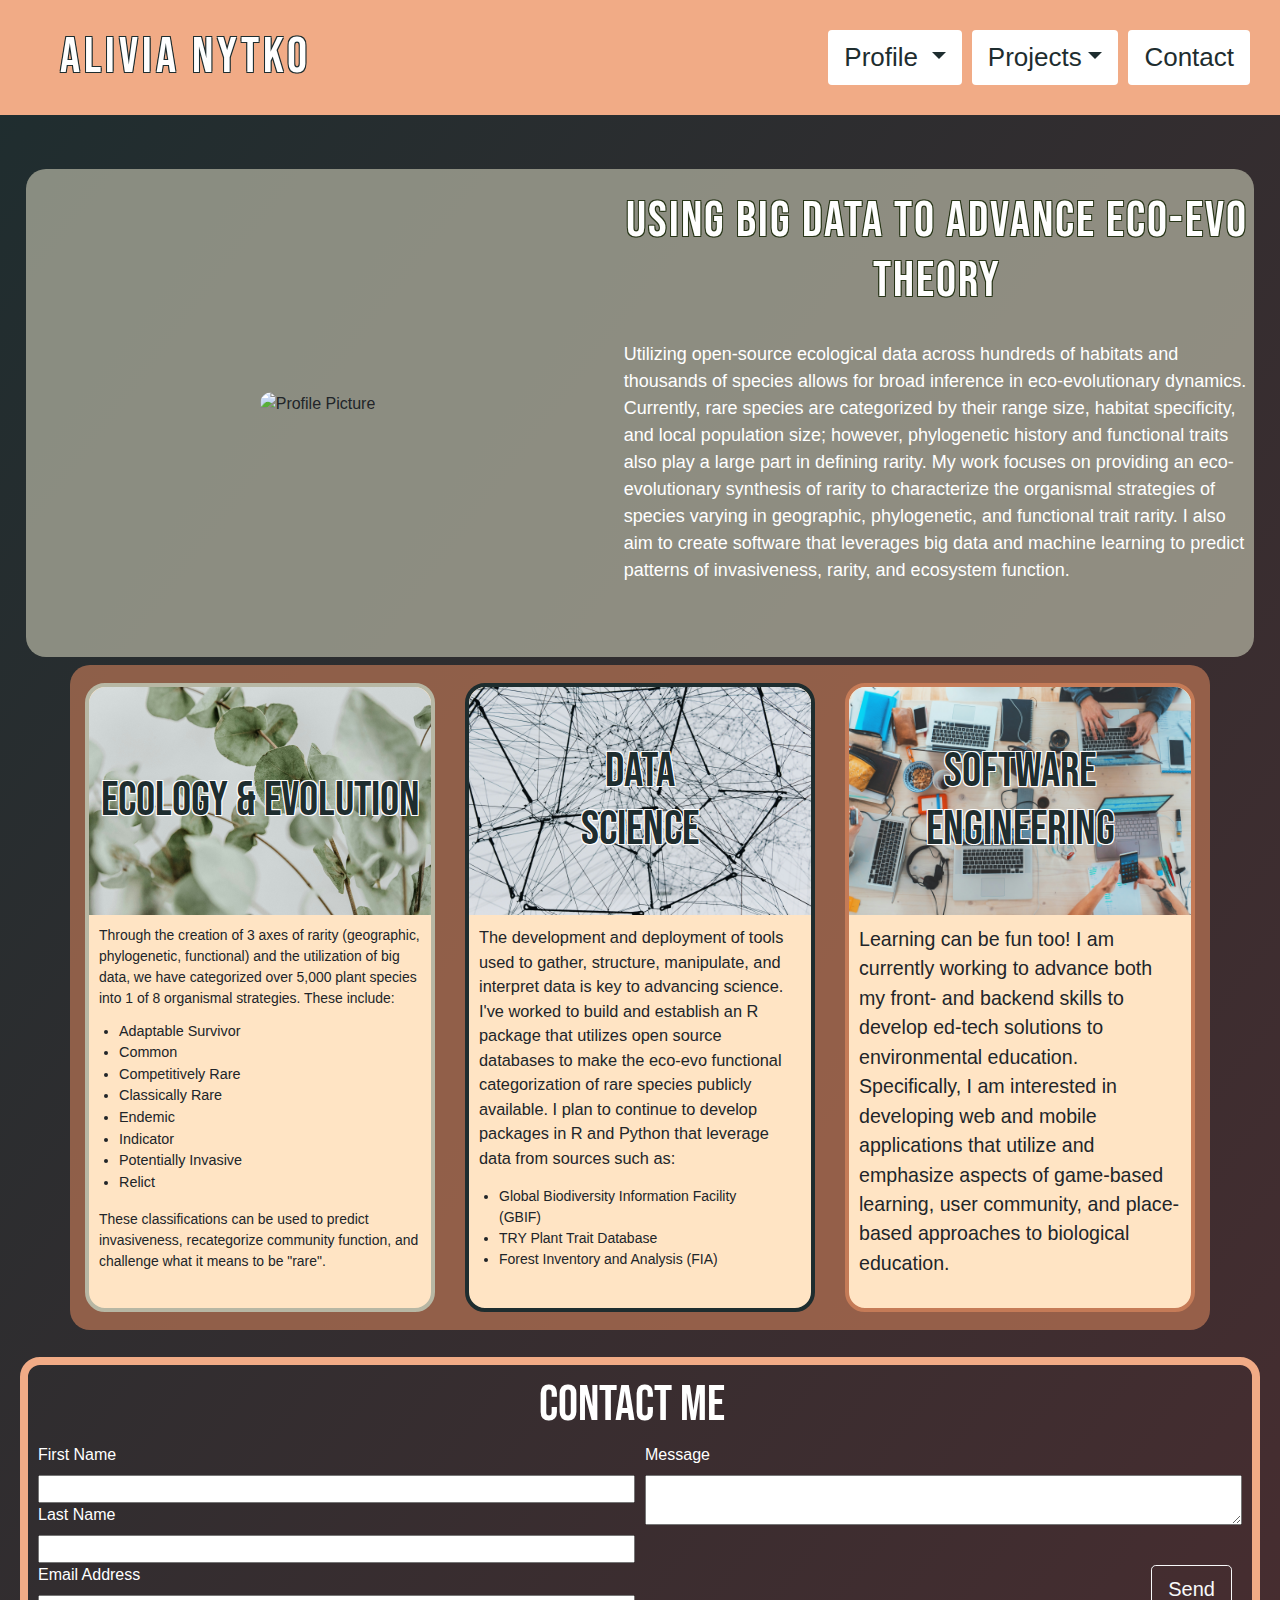
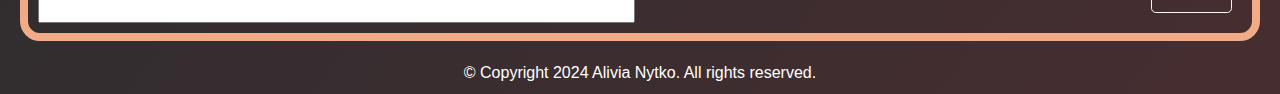
==== commit b44f609b: "Added research.html and styles_research.css for the eco-evo research page design" ====
--- a/index.html
+++ b/index.html
@@ -32,11 +32,11 @@
 
     <style>
       .custom-container {
-        margin-left: auto; /* Center the container */
-        margin-right: auto; /* Center the container */
-        padding-left: 10px; /* Adjust as needed */
-        padding-right: 10px; /* Adjust as needed */
-        max-width: 100%; /* Ensures container doesn't exceed screen width */
+        margin-left: auto; 
+        margin-right: auto; 
+        padding-left: 10px; 
+        padding-right: 10px; 
+        max-width: 100%; 
       }
     </style>
   </head>
@@ -103,8 +103,8 @@
               >Projects</a
             >
             <div class="dropdown-menu" aria-labelledby="navbarDropdown">
-              <a class="dropdown-item" href="#eco-evo">Eco-Evo Research</a>
-              <a class="dropdown-item" href="#data_science">Data Science</a>
+              <a class="dropdown-item" href="research.html">Eco-Evo Research</a>
+              <a class="dropdown-item" href="#data-science">Data Science</a>
               <a class="dropdown-item" href="#software-engineering"
                 >Software Engineering</a
               >
@@ -168,7 +168,7 @@
             <div class="eco_image">
               <img src="eucalyptus.jpg" alt="Eucalyptus" />
               <a href="#">
-                <h2 class="second_title">Ecology & Evolution</h2>
+                <h2 class="second_title" id="eco-evo">Ecology & Evolution</h2>
               </a>
             </div>
             <!-- Content of the first container -->
@@ -215,7 +215,7 @@
             <div class="data_image">
               <img src="data_science.jpg" alt="Data Science" />
               <a href="#">
-                <h2 class="second_title">Data Science</h2>
+                <h2 class="second_title" id="data-science">Data Science</h2>
               </a>
             </div>
             <!-- Content of the second container -->
@@ -245,7 +245,7 @@
             <div class="software_image">
               <img src="software.jpg" alt="Software Engineering" />
               <a href="#">
-                <h2 class="second_title">Software Engineering</h2>
+                <h2 class="second_title" id="software-engineering">Software Engineering</h2>
               </a>
             </div>
             <!-- Content of the third container -->
--- a/style.css
+++ b/style.css
@@ -5,6 +5,7 @@
   
   body {
     background-color: #1e2d2f;
+    background: linear-gradient(to bottom right, #1e2d2f, #472d30);
   }
   
   .navbar_container {
